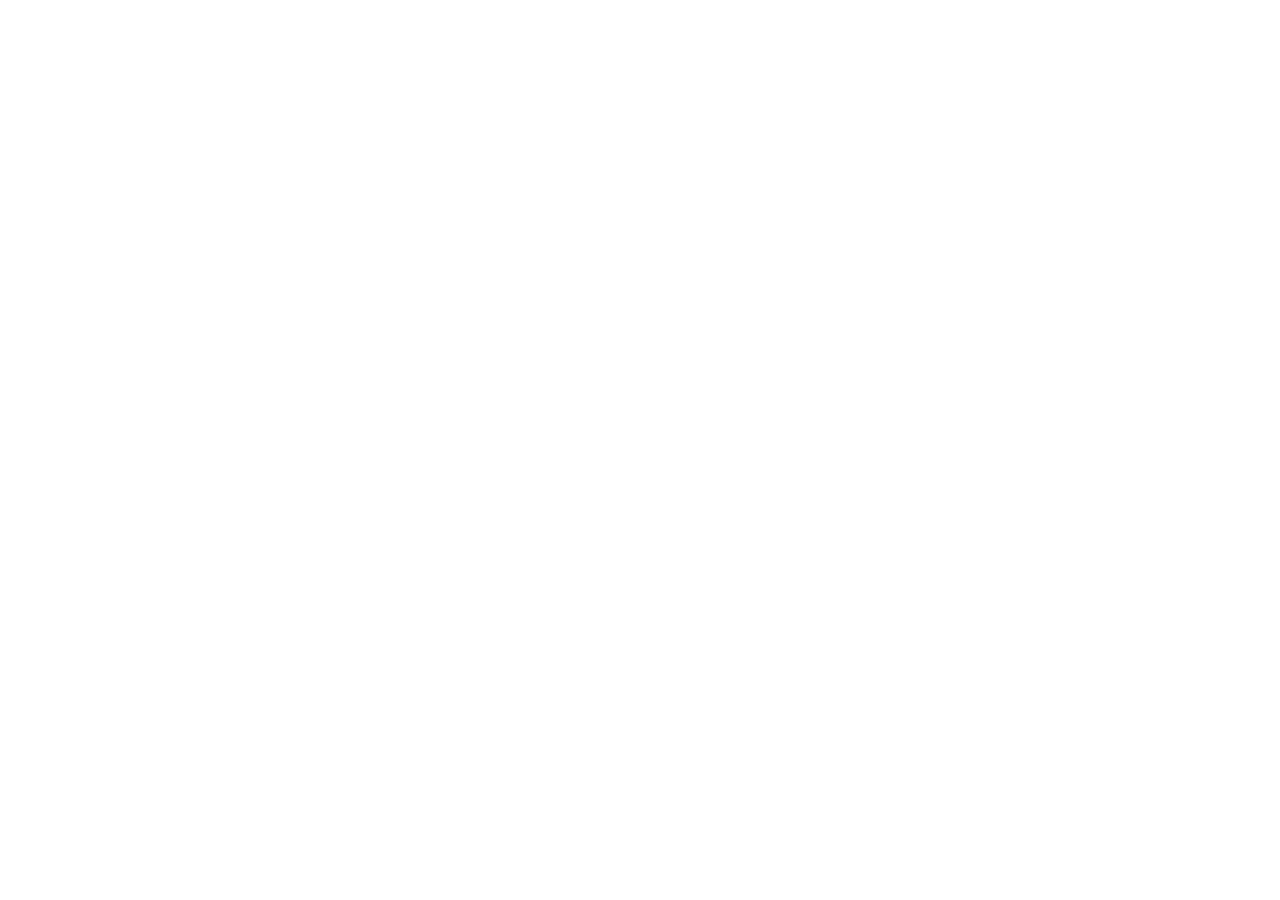
==== index.html @ 23bbdfb1 "Dejamos el Index fuera de cada carpeta" ====
<!DOCTYPE html>
<html lang="es">
<head>
    <meta charset="UTF-8">
    <meta name="viewport" content="width=device-width, initial-scale=1.0">
    <title>El roble</title>
    <link rel="shortcut icon" href="../img/Logo.png" type="image/x-icon">
    <link rel="stylesheet" href="../css/styles.css">
</head>
<body>
    
</body>
</html>
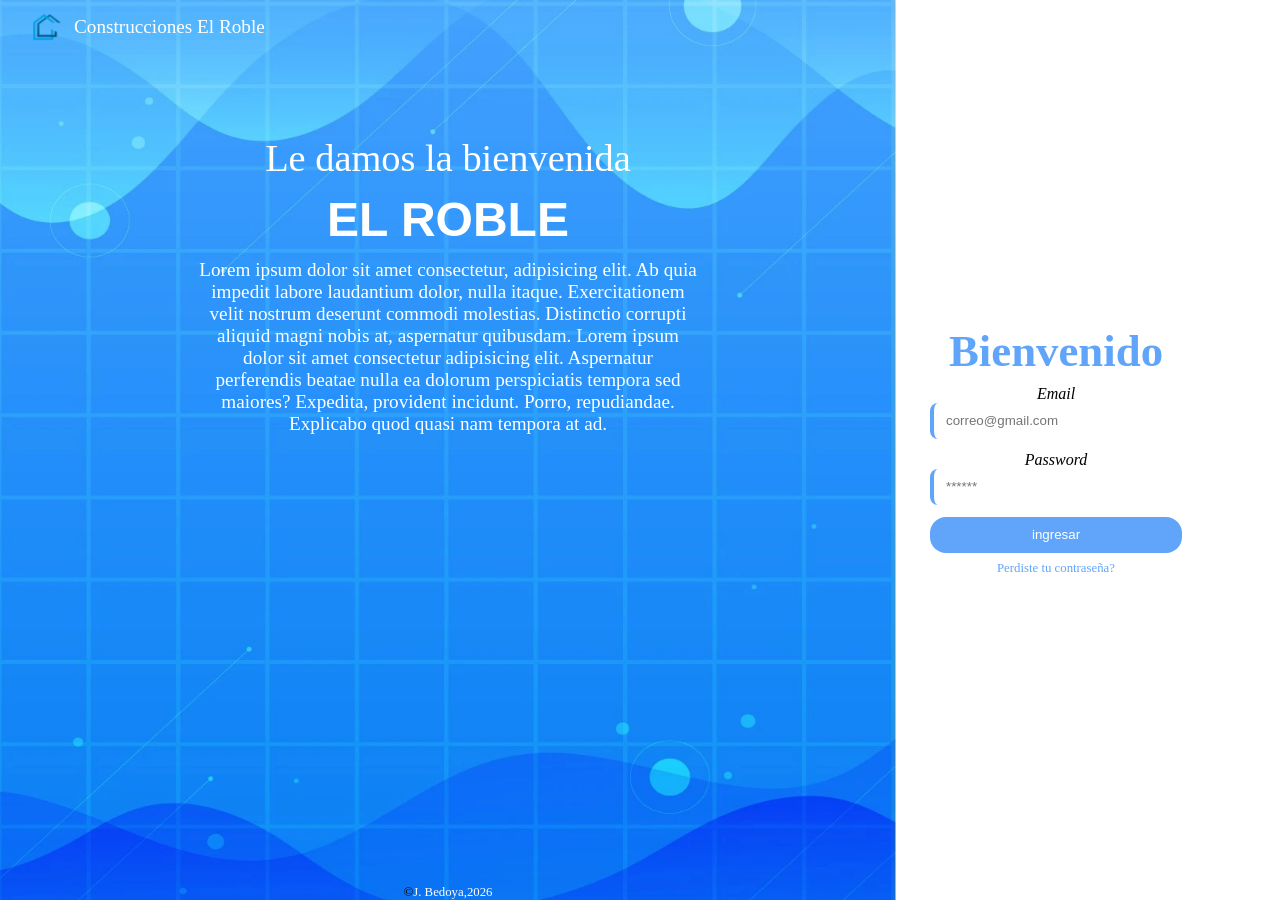
==== commit c924d9c4: "Terminado de maquetado y diseño de la pg" ====
--- a/index.html
+++ b/index.html
@@ -4,10 +4,45 @@
     <meta charset="UTF-8">
     <meta name="viewport" content="width=device-width, initial-scale=1.0">
     <title>El roble</title>
-    <link rel="shortcut icon" href="../img/Logo.png" type="image/x-icon">
-    <link rel="stylesheet" href="../css/styles.css">
+    <link rel="shortcut icon" href="./img/Logo.png" type="image/x-icon">
+    <link rel="stylesheet" href="./css/styles.css">
 </head>
 <body>
     
+    <main class="principal">
+
+        <header class="cabecera">
+            <img src="./img/Logo.png" alt="Logo de la empresa" class="cabecera__logo">
+            <a href="#">Construcciones El Roble</a>
+        </header>
+        
+        <section class="cuerpo">
+            <p>Le damos la bienvenida</p>
+            <h1>EL ROBLE</h1>
+            <P>Lorem ipsum dolor sit amet consectetur, adipisicing elit. Ab quia impedit labore laudantium dolor, nulla itaque. Exercitationem velit nostrum deserunt commodi molestias. Distinctio corrupti aliquid magni nobis at, aspernatur quibusdam. Lorem ipsum dolor sit amet consectetur adipisicing elit. Aspernatur perferendis beatae nulla ea dolorum perspiciatis tempora sed maiores? Expedita, provident incidunt. Porro, repudiandae. Explicabo quod quasi nam tempora at ad.</P>
+        </section>
+
+        <footer class="pie">
+            &copy;<a href="#">J. Bedoya</a><p>,2026</p>
+        </footer>
+    </main>
+    
+    <section class="formulario">
+        <h2>Bienvenido</h2>
+
+        <form action="/auth/login" method="POST">
+
+            <label for="email">Email</label>
+            <input type="email" id="email"name="email" required placeholder="correo@gmail.com" class="inputTexto">
+
+            <label for="password">Password</label>
+            <input type="password" id="password"name="password" required placeholder="******" class="inputTexto">
+
+            <button type="submit" class="botonIngresar">ingresar</button>
+        </form>
+
+        <a href="#">Perdiste tu contraseña?</a>
+    </section>
+    
 </body>
 </html>
--- a/css/styles.css
+++ b/css/styles.css
@@ -0,0 +1,150 @@
+:root{
+    --font-family: 'Times New Roman', Times, serif;
+}
+
+*{
+    margin: 0;
+    padding: 0;
+    box-sizing: border-box;
+}
+
+body{
+    display: flex;
+    font-size: 62.5%;
+    font-family: var(--font-family);
+    background-color: white;
+}
+
+a{
+    text-decoration: none;
+    color: black;
+}
+
+main{
+    background-image: url(../img/background.webp);
+    background-size: cover;
+    background-position: center;
+    background-repeat: no-repeat;
+
+    width: 70%;
+    min-height: 100vh;
+
+    display: flex;
+    flex-direction: column;
+}
+
+p{
+    color: white;
+    text-align: center;
+}
+
+.principal .cabecera{
+    padding: 12px;
+    display: flex;
+    align-items: center;
+    gap: 12px;
+}
+
+.cabecera__logo{
+    margin-left: 20px;
+    width: 30px;
+    height: auto;
+}
+
+.principal .cabecera a{
+    font-size: 1.2rem;
+    color: white;
+}
+
+.cuerpo{
+    display: flex;
+    flex-direction: column;
+    margin-top: 52px;
+    padding: 30px;
+    padding-bottom: 100px;
+    align-items: center;
+    justify-items: center;
+}
+
+.cuerpo > p:first-child{
+    font-size: 2.4rem;
+}
+
+.cuerpo h1{
+    color: white;
+    font-family: 'Franklin Gothic Medium', 'Arial Narrow', Arial, sans-serif;
+    font-size: 3rem;
+    text-align: center;
+    padding: 12px;
+}
+
+.cuerpo p{
+    font-size: 1.2rem;
+    width: 500px;
+}
+
+.pie{
+    display: flex;
+    justify-content: center;
+    font-size: 0.8rem;
+    margin-top: auto;
+}
+
+.pie p, .pie a{
+    color: white;
+    font-size: 0.8rem;
+}
+
+.formulario{
+    width: 25%;
+    display: flex;
+    flex-direction: column;
+    justify-content: center;
+    align-content: center;
+}
+
+.formulario h2{
+    color: #60a5fa;
+    font-size: 2.8rem;
+    text-align: center;
+    margin-bottom: 8px;
+}
+
+.formulario form{
+    display: flex;
+    flex-direction: column;
+    justify-content: center;
+    align-items: center;
+}
+
+.formulario form label{
+    font-size: 1rem;
+    font-style: italic;
+}
+
+.formulario form input{
+    border: none;
+    border-radius: 8px;
+    margin-bottom: 12px;
+    height: 36px;
+    width: 252px;
+    padding: 0 12px;
+    border-left: 4px solid #60a5fa;
+}
+
+.formulario form .botonIngresar{
+    border: none;
+    border-radius: 16px;
+    height: 36px;
+    width: 252px;
+    color: white;
+    background-color: #60a5fa;
+}
+
+.formulario a{
+    padding-top: 8px;
+    justify-self: center;
+    align-self: center;
+    color: #60a5fa;
+    font-size: 0.8rem;
+}
